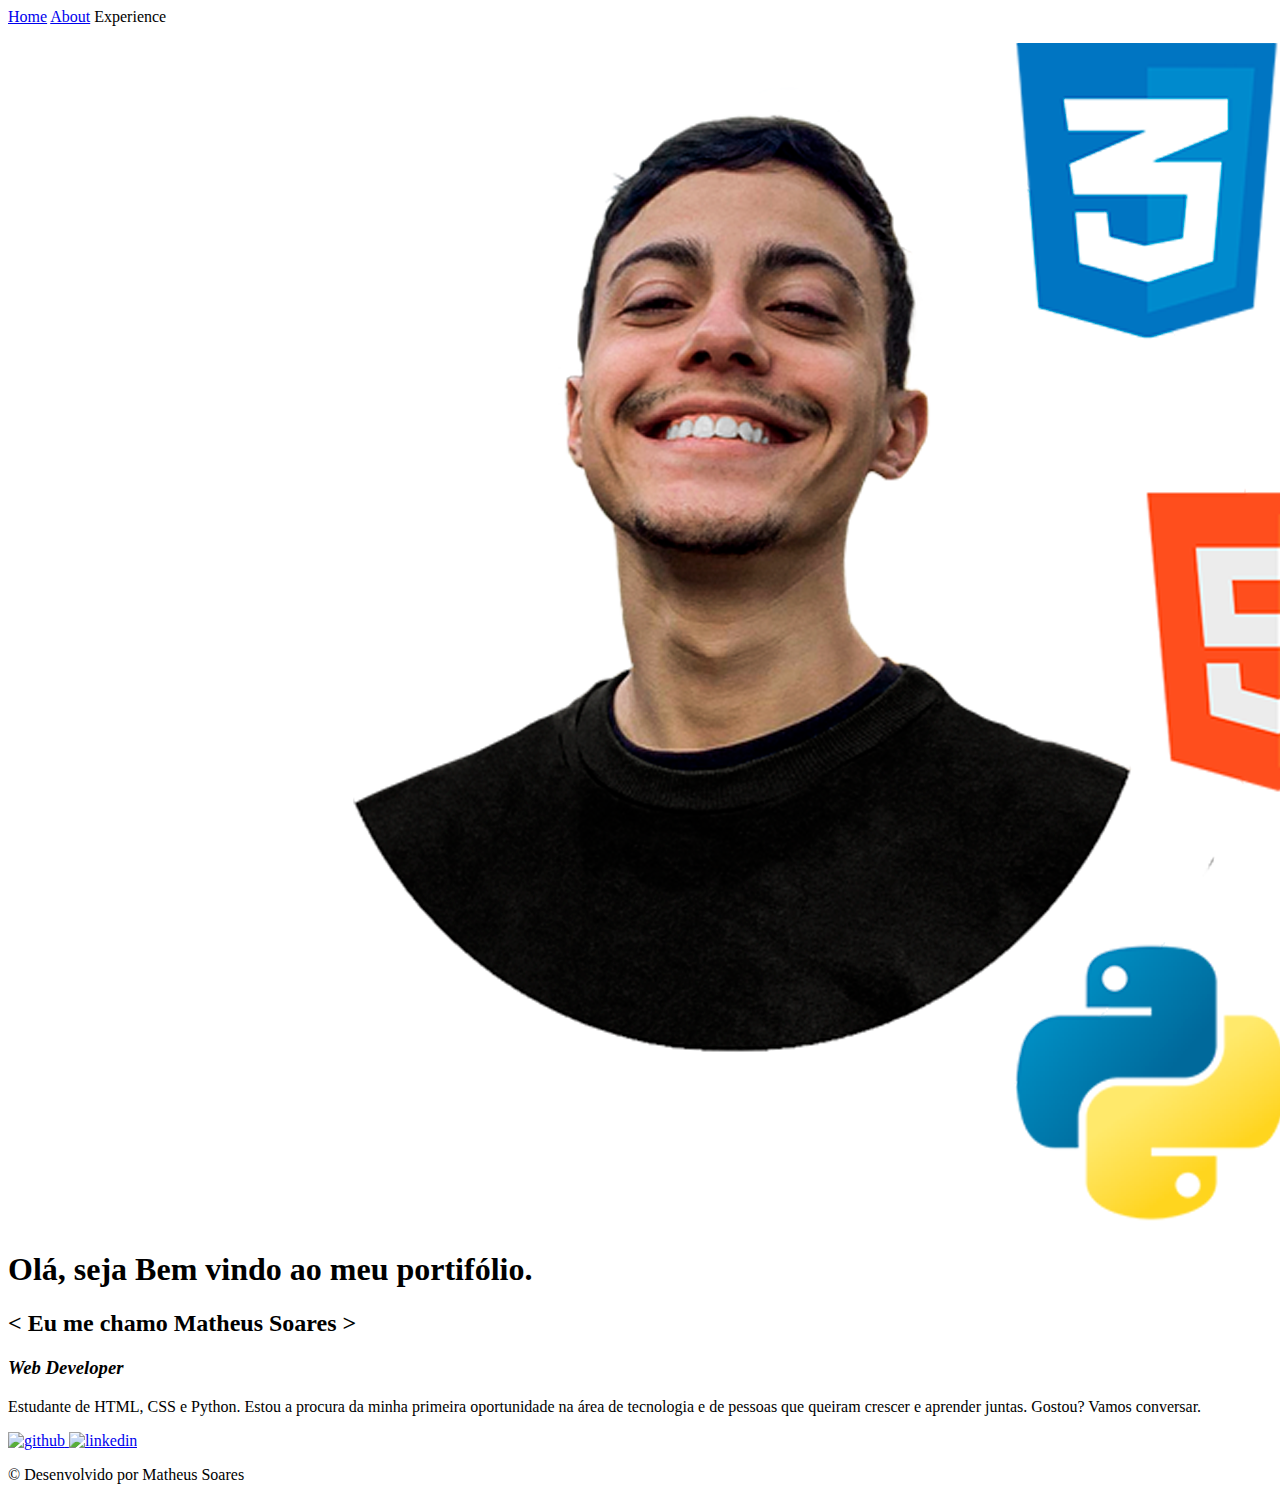
==== index.html @ 0e1bf15a "portifolio" ====
<!DOCTYPE html>
<html lang="pt-br">
<head>
    <meta charset="UTF-8">
    <meta http-equiv="X-UA-Compatible" content="IE=edge">
    <meta name="viewport" content="width=device-width, initial-scale=1.0">
    <link rel="stylesheet" href="/curso_caldeira/styles/style.css">
    <link rel="preconnect" href="https://fonts.googleapis.com">
<link rel="preconnect" href="https://fonts.gstatic.com" crossorigin>
<link href="https://fonts.googleapis.com/css2?family=Inconsolata:wght@300&family=Roboto+Mono:ital,wght@1,300&display=swap" rel="stylesheet">
    <title>Portifólio</title>
</head>
<body>
    <header>
        <nav>
            <a href="/curso_caldeira/index.html">Home</a>                
            <a href="/curso_caldeira/about.html">About</a>
            <a>Experience</a>
        </nav>
    </header>
    <main class="apresentacao">
        <img id="foto_perfil" src="img/mateus.png"  alt= "Foto de Matheus Soares">
        <aside class="apresentacao__conteudo">
            <h1 class="apresentacao__conteudo__titulo">Olá, seja Bem vindo ao meu portifólio.</h1>
            <h2 id="destaque_nome"><span class="enfeite">&lt;</span><strong class="nome"> Eu me  chamo Matheus Soares</strong><span class="enfeite"> &gt;</span></h2>
            <h3 id="profession"> <i>Web Developer</i></h2>
            <p class="apresentacao__conteudo__texto">
            Estudante de HTML, CSS e Python. Estou a procura da minha primeira oportunidade na área de tecnologia e de pessoas que queiram crescer e aprender juntas. Gostou? Vamos conversar.</p>
            <div class="social_midia">
                <a href="https://github.com/matheussoaresduarte">
                    <img id="social_img" src="/curso_caldeira/img/github (2).png" alt="github">
                </a>
                <a href="https://www.linkedin.com/in/matheus-soares-0833211a7/">
                    <img id="social_img" src="/curso_caldeira/img/linkedin (2).png" alt="linkedin">
                </a>
            </div>    
        </aside>
    </main>
    <footer>
        <p>&copy; Desenvolvido por Matheus Soares</p>
    </footer>
</body> 
</html>
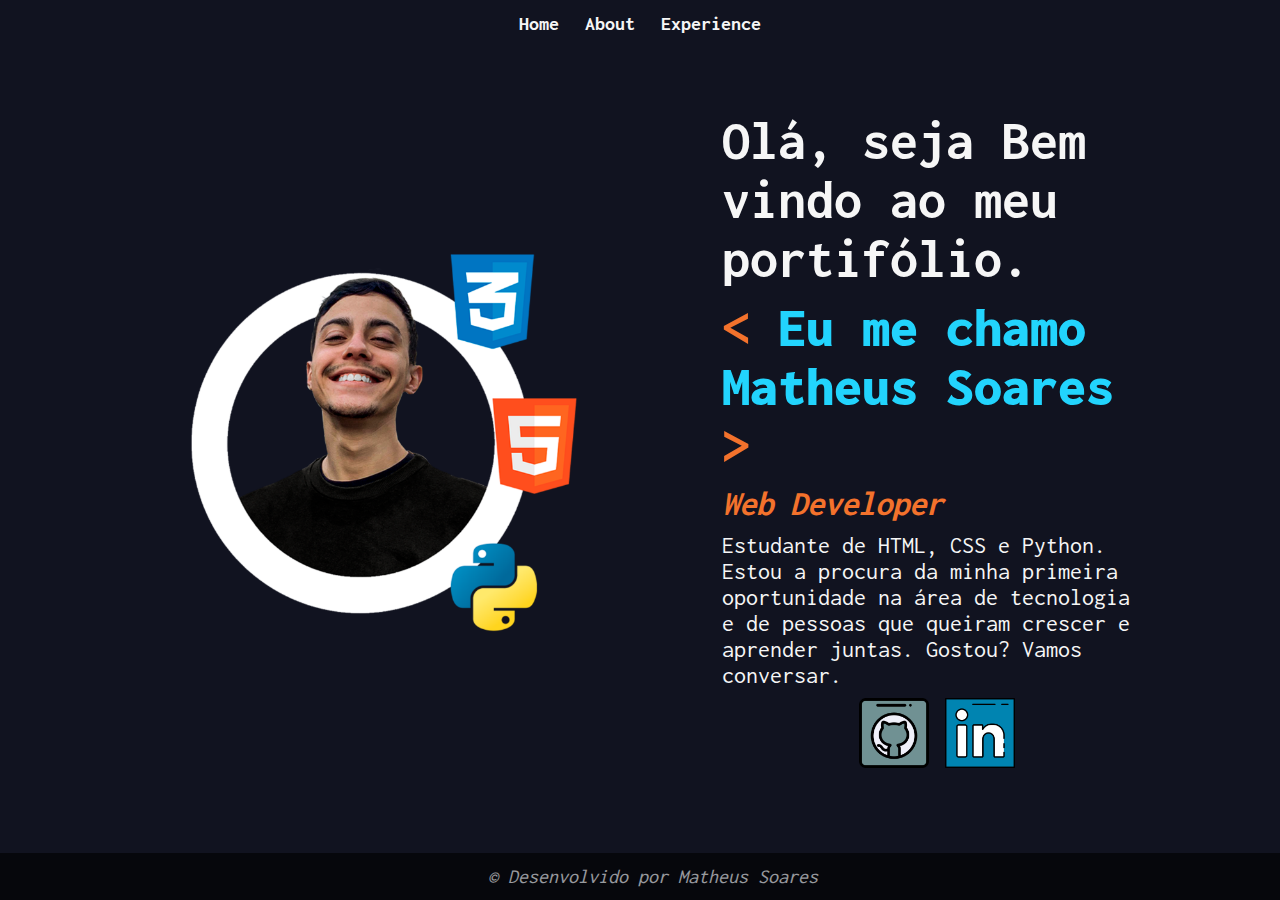
==== commit a032978a: "edição de links" ====
--- a/index.html
+++ b/index.html
@@ -4,7 +4,7 @@
     <meta charset="UTF-8">
     <meta http-equiv="X-UA-Compatible" content="IE=edge">
     <meta name="viewport" content="width=device-width, initial-scale=1.0">
-    <link rel="stylesheet" href="/curso_caldeira/styles/style.css">
+    <link rel="stylesheet" href="./styles/style.css">
     <link rel="preconnect" href="https://fonts.googleapis.com">
 <link rel="preconnect" href="https://fonts.gstatic.com" crossorigin>
 <link href="https://fonts.googleapis.com/css2?family=Inconsolata:wght@300&family=Roboto+Mono:ital,wght@1,300&display=swap" rel="stylesheet">
@@ -13,8 +13,8 @@
 <body>
     <header>
         <nav>
-            <a href="/curso_caldeira/index.html">Home</a>                
-            <a href="/curso_caldeira/about.html">About</a>
+            <a href="./index.html">Home</a>                
+            <a href="./about.html">About</a>
             <a>Experience</a>
         </nav>
     </header>
@@ -28,10 +28,10 @@
             Estudante de HTML, CSS e Python. Estou a procura da minha primeira oportunidade na área de tecnologia e de pessoas que queiram crescer e aprender juntas. Gostou? Vamos conversar.</p>
             <div class="social_midia">
                 <a href="https://github.com/matheussoaresduarte">
-                    <img id="social_img" src="/curso_caldeira/img/github (2).png" alt="github">
+                    <img id="social_img" src="./img/github (2).png" alt="github">
                 </a>
                 <a href="https://www.linkedin.com/in/matheus-soares-0833211a7/">
-                    <img id="social_img" src="/curso_caldeira/img/linkedin (2).png" alt="linkedin">
+                    <img id="social_img" src="./img/linkedin (2).png" alt="linkedin">
                 </a>
             </div>    
         </aside>
--- a/styles/style.css
+++ b/styles/style.css
@@ -0,0 +1,187 @@
+* { 
+    margin: 0;
+    padding: 0;
+}
+/* -------DECLARAÇÃO DE VARIAVEIS GLOBAIS------ */
+:root {
+    --cor-primaria: #111320; /*Background*/
+    --cor-secundaria: #F6F6F6; /*Textos principais*/
+    --cor-terciarias: #f3722c; /*Destaques*/
+    --cor-footer: black;  /*Footer*/
+
+    --fonte-primaria:'Inconsolata', monospace;
+}
+
+body{
+    width: 100%;
+    height: 100%;
+    box-sizing: border-box;
+    background-color: var(--cor-primaria);
+    color: var(--cor-secundaria);
+    overflow-x: hidden;
+}
+
+/*---------HEADER------- */
+
+nav {
+    width: 100%;
+    display: flex;
+    justify-content: center;
+    text-decoration: none;
+}
+header a {
+    text-decoration: none;
+    color: var(--cor-secundaria);
+    position: relative;
+    justify-content: center;
+    padding: 1%;
+    font-size: 1.25rem;
+    font-weight: bold;
+    font-family: var(--fonte-primaria);
+    display: inline;
+}
+header a:before {
+    content: "";
+    position: absolute;
+    width: 100%;
+    height: 3px;
+    bottom: 0;
+    left: 0;
+    background-color: var(--cor-terciarias);
+    visibility: hidden;
+    -webkit-transform: scaleX(0);
+    transform: scaleX(0);
+    -webkit-transition: all 0.3s ease-in-out 0s;
+    transition: all 0.3s ease-in-out 0s;
+}
+header a:hover:before {
+    visibility: visible;
+    -webkit-transform: scaleX(1);
+    transform: scaleX(1);
+  }
+  
+  /*------MAIN------- */
+  
+  .apresentacao{
+     padding: 5% 10% 0% 10% ;
+     display: flex;
+     align-items: center;
+     justify-content: space-between;
+     gap: 82px;
+    }
+    
+    /*--------FOTO DE PERFIL------ */
+  
+    #foto_perfil {
+        width: 50%;
+    }
+    
+    /*------SECTION 1------- */
+    
+    .apresentacao__conteudo{
+        width: 50%;
+        display: flex;
+        flex-direction: column;
+        gap: 10px;
+    }
+    .apresentacao__conteudo__titulo{
+        font-size: 3.5rem;
+        font-family: var(--fonte-primaria);
+    }
+    #destaque_nome {
+        font-size: 3.5rem;
+        font-family: var(--fonte-primaria);
+    }
+    .nome{
+        color: #22D4FD;
+    }
+    .enfeite {
+        color: var(--cor-terciarias);
+}
+
+#profession {
+    font-size: 2.18rem;
+    color: var(--cor-terciarias);
+    font-family: var(--fonte-primaria);
+}
+
+/* TEXTO PRINCIPAL DO ASIDE */
+
+.apresentacao__conteudo__texto{
+    font-size: 1.5rem;
+    font-family: var(--fonte-primaria);
+}
+
+/*--------BOTOES DE REDES SOCIAIS------ */
+
+.social_midia {
+    display: flex;
+    justify-content:center;
+    width: 50%;
+    margin-left: 25%;
+    gap: 16px;
+    text-decoration: none;
+}
+#social_img {
+    width: 70px;
+}
+
+/*animação dos botoes de redes sociais*/
+
+@keyframes animation {
+    0% {
+        transform: scale(1);
+    }
+    100% {
+        transform: scale(1.10);
+    }
+}
+
+.apresentacao__conteudo img:hover {
+    animation-name: animation;
+    animation-duration: 0.5s;
+    animation-iteration-count: infinite;
+    animation-direction: alternate;
+    animation-timing-function: ease-in-out;
+}
+
+/*--------FOOTER------ */
+footer {
+    position: fixed;
+    bottom: 0;
+    display: flex;
+    justify-content: center;
+    align-items: center;
+    padding: 1%;
+    width: 100%;
+    font-family: var(--fonte-primaria);
+    font-size: 1.25rem;
+    background: var(--cor-footer);
+    opacity: 0.6;
+    font-style: italic;
+}
+
+@media (max-width: 1200px) {
+    body {
+        overflow-x: hidden;
+        gap: 20px;
+    }
+    nav {
+        padding-top: 2.0rem;
+    }
+    #foto_perfil {
+        width: 90%;
+    }
+    .apresentacao {
+        flex-direction: column;
+        padding: 5%;
+    }
+    .apresentacao__conteudo {
+        width: auto;
+    }
+    footer {
+        position: relative;
+        bottom: auto;
+    }
+    
+}